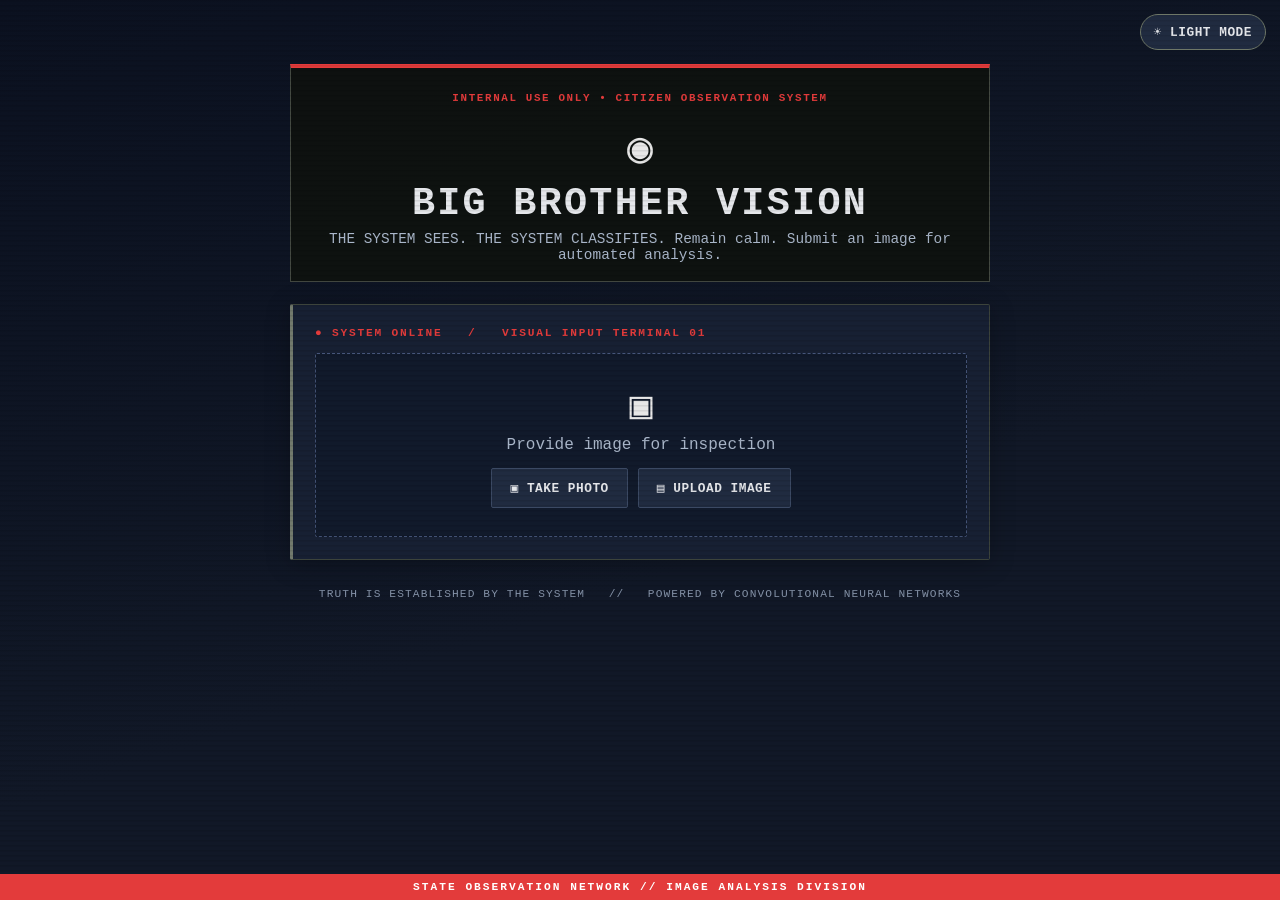
==== index.html @ 28f06064 "Adding html files" ====
<!DOCTYPE html>
<html lang="en">
<head>
  <meta charset="utf-8">
  <meta name="viewport" content="width=device-width, initial-scale=1">
  <title>MINISTRY OF VISION | Citizen Image Analysis</title>
  <style>
    * { box-sizing: border-box; }
    body { margin: 0; min-height: 100vh; font-family: "Segoe UI", system-ui, -apple-system, sans-serif;
           background: linear-gradient(160deg, #eef2ff 0%, #f8fafc 60%); color: #1e293b; padding: 20px 14px 40px; }
    header { text-align: center; max-width: 560px; margin: 16px auto 20px; }
    header .logo { font-size: 2.2rem; }
    header h1 { margin: 6px 0 4px; font-size: 1.7rem; letter-spacing: -.02em; }
    header p { margin: 0; color: #64748b; }
    .card { max-width: 560px; margin: 0 auto 16px; background: #fff; border-radius: 20px; padding: 22px;
            box-shadow: 0 4px 24px rgba(30, 41, 59, .08); }

    /* upload area */
    #drop { border: 2px dashed #c7d2fe; border-radius: 16px; padding: 28px 16px; text-align: center;
            background: #f8faff; transition: .15s; }
    #drop.over { border-color: #4f46e5; background: #eef2ff; }
    #drop .big { font-size: 2.4rem; }
    #drop p { margin: 6px 0 14px; color: #64748b; }
    .row { display: flex; gap: 10px; justify-content: center; flex-wrap: wrap; }
    button { font: inherit; font-weight: 600; border-radius: 12px; padding: 11px 18px; cursor: pointer;
             border: 1.5px solid #e2e8f0; background: #fff; color: #334155; transition: .15s; }
    button:hover:not(:disabled) { border-color: #a5b4fc; background: #f5f7ff; }
    button:disabled { opacity: .5; cursor: wait; }

    /* photo + scanning line */
    #box { margin-top: 16px; }
    #stage { position: relative; width: fit-content; max-width: 100%; margin: 0 auto 14px;
             border-radius: 14px; overflow: hidden; background: #0f172a; }
    #preview { display: block; max-width: 100%; max-height: 340px; }
    .scan { position: absolute; inset: 0; pointer-events: none; opacity: 0; transition: opacity .25s; }
    #stage.scanning .scan { opacity: 1; }
    #stage.scanning #preview { filter: brightness(.85) saturate(.9); }
    .scan::before { content: ""; position: absolute; inset: 0; background: rgba(79, 70, 229, .12); }
    .scan .line { position: absolute; left: 0; right: 0; top: 0; height: 3px; background: #818cf8;
                  box-shadow: 0 0 14px 5px rgba(99, 102, 241, .75), 0 0 40px 12px rgba(99, 102, 241, .35);
                  animation: sweep 1.3s ease-in-out infinite alternate; }
    .scan .corner { position: absolute; width: 22px; height: 22px; border: 3px solid #a5b4fc; }
    .scan .tl { top: 10px; left: 10px; border-right: 0; border-bottom: 0; border-radius: 6px 0 0 0; }
    .scan .tr { top: 10px; right: 10px; border-left: 0; border-bottom: 0; border-radius: 0 6px 0 0; }
    .scan .bl { bottom: 10px; left: 10px; border-right: 0; border-top: 0; border-radius: 0 0 0 6px; }
    .scan .br { bottom: 10px; right: 10px; border-left: 0; border-top: 0; border-radius: 0 0 6px 0; }
    .scan .label { position: absolute; bottom: 12px; left: 0; right: 0; text-align: center; color: #e0e7ff;
                   font-size: .85rem; letter-spacing: .12em; text-transform: uppercase;
                   animation: pulse 1s ease-in-out infinite alternate; }
    @keyframes sweep { from { top: 0; } to { top: calc(100% - 3px); } }
    @keyframes pulse { from { opacity: .5; } to { opacity: 1; } }

    #actions { display: flex; gap: 10px; }
    #actions button { flex: 1; }

    /* results */
    #out .res { border: 1px solid #e2e8f0; border-radius: 16px; padding: 16px; margin-bottom: 12px; animation: rise .45s ease both; }
    #out .res:last-child { margin-bottom: 0; }
    .res .tag { font-size: .8rem; font-weight: 600; text-transform: uppercase; letter-spacing: .06em; color: #6366f1; }
    .res .answer { font-size: 1.5rem; font-weight: 700; margin: 4px 0 6px; }
    .pill { display: inline-block; font-size: .85rem; font-weight: 600; padding: 3px 10px; border-radius: 999px;
            background: #dcfce7; color: #166534; }
    .pill.low { background: #fef3c7; color: #92400e; border-radius: 10px; line-height: 1.4; }
    .bar { display: flex; align-items: center; gap: 10px; margin-top: 8px; font-size: .92rem; }
    .bar .n { width: 120px; color: #475569; }
    .bar .t { flex: 1; height: 8px; border-radius: 6px; background: #e2e8f0; overflow: hidden; }
    .bar .f { height: 100%; width: 0; background: linear-gradient(90deg, #6366f1, #4f46e5); border-radius: 6px;
              transition: width .8s ease; }
    .bar .p { width: 52px; text-align: right; color: #64748b; }
    .msg { text-align: center; padding: 18px; border-radius: 14px; animation: rise .35s ease both; }
    .msg.error { background: #fef2f2; color: #b91c1c; }
    @keyframes rise { from { opacity: 0; transform: translateY(8px); } to { opacity: 1; transform: none; } }
    footer { text-align: center; color: #94a3b8; font-size: .85rem; }

    /* Theme support: use the saved preference, or follow the operating system. */
    html { color-scheme: light; }
    body, .card, #drop, button, #out .res { transition: background-color .2s ease, color .2s ease, border-color .2s ease, box-shadow .2s ease; }
    #themeToggle { position: fixed; top: 14px; right: 14px; z-index: 10; padding: 9px 13px;
                   border-radius: 999px; box-shadow: 0 3px 14px rgba(30, 41, 59, .12); }
    html[data-theme="dark"] { color-scheme: dark; }
    html[data-theme="dark"] body { background: linear-gradient(160deg, #0b1120 0%, #111827 60%); color: #e5e7eb; }
    html[data-theme="dark"] header p,
    html[data-theme="dark"] #drop p,
    html[data-theme="dark"] .bar .n,
    html[data-theme="dark"] .bar .p { color: #aab7ca; }
    html[data-theme="dark"] .card { background: #172033; box-shadow: 0 4px 24px rgba(0, 0, 0, .25); }
    html[data-theme="dark"] #drop { background: #111a2b; border-color: #465579; }
    html[data-theme="dark"] #drop.over { background: #202b47; border-color: #818cf8; }
    html[data-theme="dark"] button { background: #202b40; color: #e5e7eb; border-color: #3b4963; }
    html[data-theme="dark"] button:hover:not(:disabled) { background: #2b3854; border-color: #818cf8; }
    html[data-theme="dark"] #out .res { border-color: #3b4963; }
    html[data-theme="dark"] .bar .t { background: #334155; }
    html[data-theme="dark"] .msg.error { background: #451a24; color: #fecaca; }
    html[data-theme="dark"] footer { color: #8795ab; }
    /* Surveillance-state visual direction: Orwellian, industrial, and deliberately austere. */
    :root { --state-red: #e33b3b; --state-green: #8ba88c; --mono: "Courier New", ui-monospace, monospace; }
    body { font-family: var(--mono); padding-top: 64px; background: #080a09; color: #e3e5df;
           background-image: repeating-linear-gradient(0deg, rgba(255,255,255,.018) 0, rgba(255,255,255,.018) 1px, transparent 1px, transparent 4px), radial-gradient(ellipse at top, #202520 0%, #0b0d0c 58%, #050606 100%); }
    body::before { content: ""; position: fixed; inset: 0; z-index: 20; pointer-events: none; opacity: .12;
      background: repeating-linear-gradient(0deg, transparent 0 3px, rgba(0,0,0,.7) 4px 5px); }
    body::after { content: "STATE OBSERVATION NETWORK  //  IMAGE ANALYSIS DIVISION"; position: fixed; bottom: 0; left: 0; right: 0; z-index: 21;
      padding: 7px 12px; background: var(--state-red); color: #fff; text-align: center; font: 700 .7rem var(--mono); letter-spacing: .18em; }
    header { max-width: 700px; margin: 0 auto 22px; border: 1px solid #444a42; border-top: 4px solid var(--state-red); padding: 24px 18px 18px;
      background: rgba(15,18,15,.92); position: relative; }
    header::before { content: "INTERNAL USE ONLY  •  CITIZEN OBSERVATION SYSTEM"; display: block; color: var(--state-red); font: 700 .68rem var(--mono); letter-spacing: .15em; margin-bottom: 18px; }
    header .logo { font-size: 2.7rem; filter: grayscale(1); }
    header h1 { text-transform: uppercase; font-family: var(--mono); font-size: clamp(1.5rem, 4vw, 2.4rem); letter-spacing: .06em; line-height: 1.2; }
    header p { color: #a3ab9e; font-size: .9rem; }
    .card { max-width: 700px; border-radius: 2px; border: 1px solid #3c433b; border-left: 3px solid #727a6d; background: rgba(17,20,17,.96);
      box-shadow: 0 12px 35px rgba(0,0,0,.45); }
    #drop { border-radius: 2px; border: 1px dashed #68715f; background: #0c100d; }
    #drop.over { border-color: var(--state-red); background: #211312; }
    #drop .big { filter: grayscale(1); }
    #drop p { color: #a3ab9e; }
    button { border-radius: 2px; border: 1px solid #596253; background: #20251f; color: #e7e9e2; text-transform: uppercase; font: 700 .8rem var(--mono); letter-spacing: .04em; }
    button:hover:not(:disabled) { background: #333a30; border-color: var(--state-red); }
    #themeToggle { top: 14px; right: 14px; border-color: #6e7767; box-shadow: none; }
    #stage { border-radius: 2px; border: 1px solid #737c6c; }
    .scan::before { background: rgba(227,59,59,.11); }
    .scan .line { background: var(--state-red); box-shadow: 0 0 12px 3px rgba(227,59,59,.6); }
    .scan .corner { border-color: var(--state-red); }
    .scan .label { color: #fff; font-family: var(--mono); text-shadow: 0 1px 5px #000; }
    #out .res { border-radius: 2px; border-color: #434b40; background: #101410; }
    .res .tag { color: var(--state-red); font-family: var(--mono); letter-spacing: .14em; }
    .res .tag::before { content: "[ CLASSIFICATION RECORD ] "; }
    .res .answer { text-transform: uppercase; letter-spacing: .04em; }
    .pill { border-radius: 2px; background: #263a2a; color: #c1e2c2; font-family: var(--mono); }
    .pill.low { background: #42251e; color: #ffc0a9; }
    .bar .n, .bar .p { color: #b1b9aa; font-family: var(--mono); }
    .bar .t { background: #2c332b; border-radius: 0; }
    .bar .f { background: var(--state-red); border-radius: 0; }
    .msg.error { border: 1px solid var(--state-red); border-radius: 2px; background: #281514; color: #ffb8b8; }
    footer { padding: 12px 0 26px; color: #747d70; font-family: var(--mono); text-transform: uppercase; letter-spacing: .1em; font-size: .7rem; }
    html[data-theme="light"] body { color: #20251f; background-color: #d9ddd3; background-image: repeating-linear-gradient(0deg, rgba(0,0,0,.025) 0, rgba(0,0,0,.025) 1px, transparent 1px, transparent 4px), linear-gradient(160deg,#e4e7df,#cbd1c6); }
    html[data-theme="light"] header, html[data-theme="light"] .card { background: rgba(241,243,237,.97); border-color: #a8afa1; }
    html[data-theme="light"] header p, html[data-theme="light"] #drop p { color: #50584d; }
    html[data-theme="light"] #drop { background: #e8ebe3; border-color: #929b8a; }
    html[data-theme="light"] button { background: #dce1d7; color: #20251f; border-color: #a8afa1; }
    html[data-theme="light"] button:hover:not(:disabled) { background: #cbd2c5; }
    html[data-theme="light"] #out .res { background: #f5f6f1; border-color: #b9c0b2; }
    html[data-theme="light"] .bar .n, html[data-theme="light"] .bar .p { color: #50584d; }
    html[data-theme="light"] .bar .t { background: #cbd1c6; }
    html[data-theme="light"] .msg.error { background: #f9e4e0; color: #8d1e1e; }
    html[data-theme="light"] footer { color: #50584d; }

    @media (max-width: 600px) {
      #themeToggle { position: absolute; top: 8px; right: 8px; font-size: .85rem; padding: 8px 11px; }
      header { padding-top: 34px; }
    }

    [hidden] { display: none !important; }
    #cameraPanel { margin-top: 18px; }
    #cameraPanel video { width: 100%; max-height: 60vh; object-fit: contain; background: #050505; border: 1px solid var(--line); }
    #cameraPanel .row { margin-top: 12px; }
  </style>
</head>
<body>
  <button type="button" id="themeToggle" aria-label="Switch colour theme">🌙 Dark mode</button>
  <header>
    <div class="logo" aria-hidden="true">◉</div>
    <h1>Big Brother Vision</h1>
    <p>THE SYSTEM SEES. THE SYSTEM CLASSIFIES. Remain calm. Submit an image for automated analysis.</p>
  </header>

  <div class="card">
    <div style="font:700 .7rem var(--mono); letter-spacing:.16em; color:var(--state-red); margin-bottom:14px;">● SYSTEM ONLINE &nbsp; / &nbsp; VISUAL INPUT TERMINAL 01</div>
    <div id="drop">
      <div class="big">▣</div>
      <p>Provide image for inspection</p>
      <div class="row">
        <button type="button" id="btnCam">▣ Take photo</button>
        <button type="button" id="btnGal">▤ Upload image</button>
      </div>
    </div>
    <input id="gal" type="file" accept="image/*" hidden>
    <section id="cameraPanel" hidden aria-label="Webcam capture">
      <video id="cameraVideo" autoplay playsinline muted></video>
      <div class="row">
        <button type="button" id="takeSnapshot">● Capture photo</button>
        <button type="button" id="closeCamera">Cancel</button>
      </div>
      <p id="cameraMessage" role="status"></p>
      <canvas id="cameraCanvas" hidden></canvas>
    </section>

    <div id="box" hidden>
      <div id="stage">
        <img id="preview" alt="Your image">
        <div class="scan">
          <div class="line"></div>
          <div class="corner tl"></div><div class="corner tr"></div>
          <div class="corner bl"></div><div class="corner br"></div>
          <div class="label">Scanning…</div>
        </div>
      </div>
      <div id="actions">
        <button type="button" id="save">▣ Export image</button>
        <button type="button" id="again">↻ Reprocess image</button>
      </div>
    </div>
  </div>

  <div class="card" id="out" hidden></div>
  <footer>Truth is established by the system &nbsp; // &nbsp; Powered by convolutional neural networks</footer>

<script>
const $ = id => document.getElementById(id);
const MIN_SCAN_MS = 2200;   // the scan animation always plays at least this long
const UNKNOWN_TEXT = "Unrecognisable: image quality not good enough for accuracy above 60%";
let file = null, busy = false, cameraStream = null;
const pretty = s => s.replace(/_/g, " ").replace(/^./, c => c.toUpperCase());

// ---- light/dark theme ----
const themeToggle = $("themeToggle");
const systemPrefersDark = window.matchMedia("(prefers-color-scheme: dark)");
function applyTheme(theme) {
  document.documentElement.dataset.theme = theme;
  themeToggle.textContent = theme === "dark" ? "☀️ Light mode" : "🌙 Dark mode";
  themeToggle.setAttribute("aria-label", theme === "dark" ? "Switch to light mode" : "Switch to dark mode");
}
const savedTheme = localStorage.getItem("vision-theme");
applyTheme(savedTheme || "dark");
themeToggle.addEventListener("click", () => {
  const nextTheme = document.documentElement.dataset.theme === "dark" ? "light" : "dark";
  localStorage.setItem("vision-theme", nextTheme);
  applyTheme(nextTheme);
});


// ---- webcam capture and image upload ----
$("btnCam").onclick = openCamera;
$("btnGal").onclick = () => $("gal").click();
$("gal").onchange = e => { setFile(e.target.files[0]); e.target.value = ""; };
$("takeSnapshot").onclick = capturePhoto;
$("closeCamera").onclick = closeCamera;

async function openCamera() {
  const panel = $("cameraPanel");
  const message = $("cameraMessage");
  panel.hidden = false;
  message.textContent = "Requesting camera permission…";
  $("btnCam").disabled = true;
  try {
    if (!navigator.mediaDevices || !navigator.mediaDevices.getUserMedia) {
      throw new Error("Webcam access is unavailable. Open this site on localhost or over HTTPS, or upload an image instead.");
    }
    cameraStream = await navigator.mediaDevices.getUserMedia({
      video: { facingMode: { ideal: "environment" } }, audio: false
    });
    $("cameraVideo").srcObject = cameraStream;
    await $("cameraVideo").play();
    message.textContent = "Camera ready. Position the subject and capture a photo.";
  } catch (err) {
    closeCamera();
    message.textContent = "Could not open the camera: " + err.message + ". Check browser camera permissions, or use Upload image.";
    panel.hidden = false;
  }
}

function closeCamera() {
  if (cameraStream) cameraStream.getTracks().forEach(track => track.stop());
  cameraStream = null;
  $("cameraVideo").srcObject = null;
  $("cameraPanel").hidden = true;
  $("btnCam").disabled = false;
}

function capturePhoto() {
  const video = $("cameraVideo");
  if (!video.videoWidth || !video.videoHeight) {
    $("cameraMessage").textContent = "The camera is still starting. Try again in a moment.";
    return;
  }
  const canvas = $("cameraCanvas");
  canvas.width = video.videoWidth;
  canvas.height = video.videoHeight;
  canvas.getContext("2d").drawImage(video, 0, 0, canvas.width, canvas.height);
  canvas.toBlob(blob => {
    if (!blob) {
      $("cameraMessage").textContent = "Could not capture the photo. Please try again.";
      return;
    }
    const photo = new File([blob], `webcam-${Date.now()}.jpg`, { type: "image/jpeg" });
    closeCamera();
    setFile(photo);
  }, "image/jpeg", 0.92);
}

const drop = $("drop");
["dragenter", "dragover"].forEach(ev => drop.addEventListener(ev, e => { e.preventDefault(); drop.classList.add("over"); }));
["dragleave", "drop"].forEach(ev => drop.addEventListener(ev, e => { e.preventDefault(); drop.classList.remove("over"); }));
drop.addEventListener("drop", e => setFile(e.dataTransfer.files[0]));

function setFile(f) {
  if (!f || !f.type.startsWith("image/") || busy) return;
  file = f;
  $("preview").src = URL.createObjectURL(f);
  $("box").hidden = false;
  analyze();                                  // the scan starts right on upload
}

// ---- save / scan again ----
$("save").onclick = () => {
  const a = document.createElement("a");
  a.href = URL.createObjectURL(file);
  a.download = file.name || "image.jpg";
  a.click();
};
$("again").onclick = analyze;

// ---- classify ----
function show(html) { $("out").innerHTML = html; $("out").hidden = false; }

async function analyze() {
  if (!file || busy) return;
  busy = true;
  $("out").hidden = true;
  $("stage").classList.add("scanning");
  ["again", "btnCam", "btnGal"].forEach(id => $(id).disabled = true);
  try {
    const fd = new FormData();
    fd.append("file", file);
    const [r] = await Promise.all([
      fetch("/predict", { method: "POST", body: fd }),
      new Promise(res => setTimeout(res, MIN_SCAN_MS)),
    ]);
    if (!r.ok) throw new Error("Server error " + r.status);
    render(await r.json());
  } catch (err) {
    show(`<div class="msg error">Something went wrong: ${err.message}. Is the server running?</div>`);
  } finally {
    $("stage").classList.remove("scanning");
    ["again", "btnCam", "btnGal"].forEach(id => $(id).disabled = false);
    busy = false;
  }
}

function render(d) {
  // router could not tell if it's a face or a fruit
  if (!d.results.length) {
    show(`<div class="res">
      <div class="tag">Result</div>
      <div class="answer">unknown</div>
      <span class="pill low">${UNKNOWN_TEXT}</span></div>`);
    return;
  }
  show(d.results.map(res => {
    const low = res.prediction === "unknown";
    const bars = Object.entries(res.probabilities).sort((a, b) => b[1] - a[1]).map(([n, p]) => `
      <div class="bar"><span class="n">${pretty(n)}</span>
        <div class="t"><div class="f" data-w="${(p * 100).toFixed(1)}"></div></div>
        <span class="p">${(p * 100).toFixed(1)}%</span></div>`).join("");
    return `<div class="res">
      <div class="tag">${res.model}</div>
      <div class="answer">${low ? "unknown" : pretty(res.prediction)}</div>
      <span class="pill ${low ? "low" : ""}">${low ? UNKNOWN_TEXT : (res.confidence * 100).toFixed(1) + "% confident"}</span>
      ${bars}</div>`;
  }).join(""));
  // animate the probability bars once the cards are in the page
  requestAnimationFrame(() => requestAnimationFrame(() =>
    document.querySelectorAll("#out .f").forEach(el => el.style.width = el.dataset.w + "%")));
  $("out").scrollIntoView({ behavior: "smooth", block: "nearest" });
}
</script>
</body>
</html>
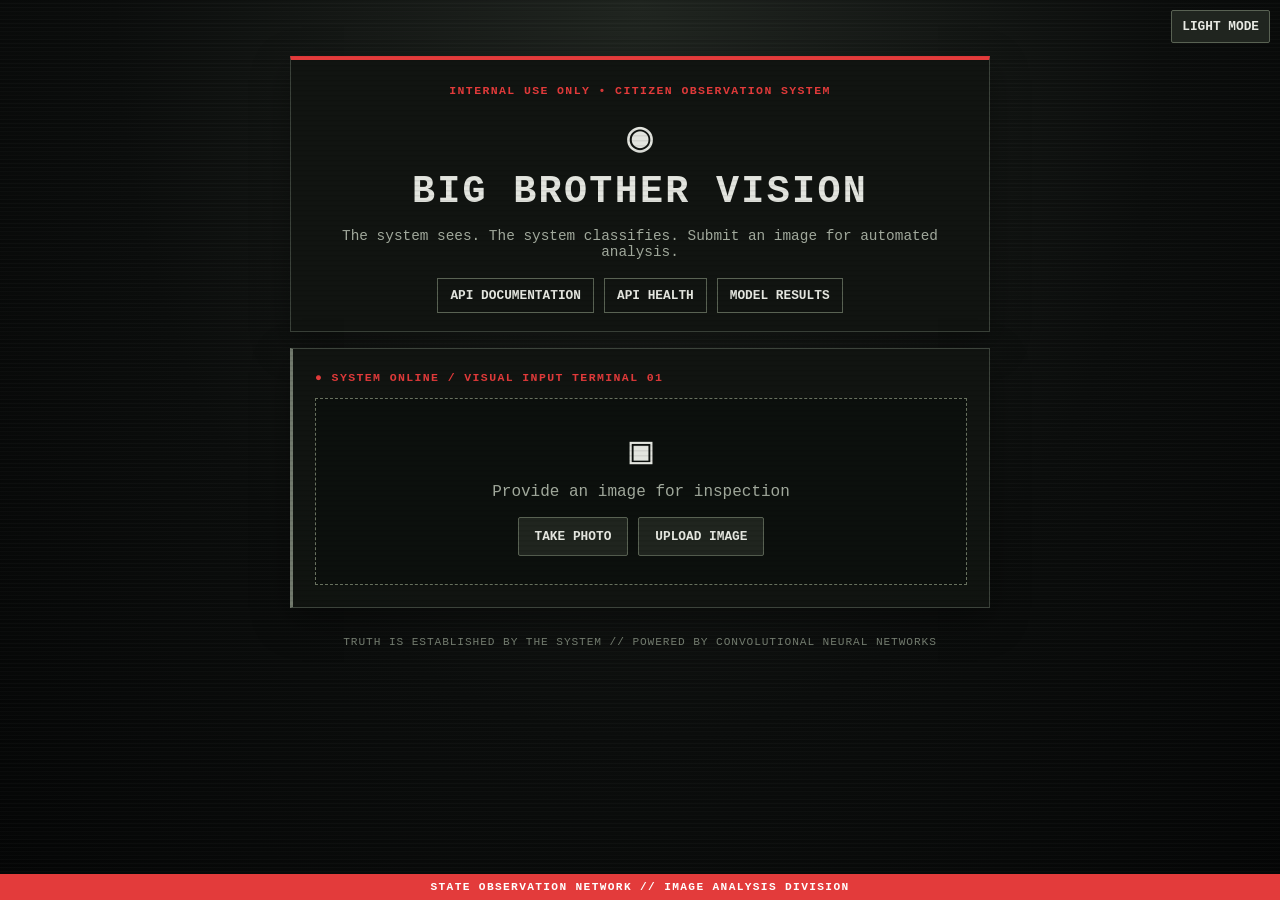
==== commit 906f0de9: "Improved UI and router model" ====
--- a/index.html
+++ b/index.html
@@ -1,366 +1,60 @@
-<!DOCTYPE html>
+<!doctype html>
 <html lang="en">
 <head>
   <meta charset="utf-8">
   <meta name="viewport" content="width=device-width, initial-scale=1">
-  <title>MINISTRY OF VISION | Citizen Image Analysis</title>
-  <style>
-    * { box-sizing: border-box; }
-    body { margin: 0; min-height: 100vh; font-family: "Segoe UI", system-ui, -apple-system, sans-serif;
-           background: linear-gradient(160deg, #eef2ff 0%, #f8fafc 60%); color: #1e293b; padding: 20px 14px 40px; }
-    header { text-align: center; max-width: 560px; margin: 16px auto 20px; }
-    header .logo { font-size: 2.2rem; }
-    header h1 { margin: 6px 0 4px; font-size: 1.7rem; letter-spacing: -.02em; }
-    header p { margin: 0; color: #64748b; }
-    .card { max-width: 560px; margin: 0 auto 16px; background: #fff; border-radius: 20px; padding: 22px;
-            box-shadow: 0 4px 24px rgba(30, 41, 59, .08); }
-
-    /* upload area */
-    #drop { border: 2px dashed #c7d2fe; border-radius: 16px; padding: 28px 16px; text-align: center;
-            background: #f8faff; transition: .15s; }
-    #drop.over { border-color: #4f46e5; background: #eef2ff; }
-    #drop .big { font-size: 2.4rem; }
-    #drop p { margin: 6px 0 14px; color: #64748b; }
-    .row { display: flex; gap: 10px; justify-content: center; flex-wrap: wrap; }
-    button { font: inherit; font-weight: 600; border-radius: 12px; padding: 11px 18px; cursor: pointer;
-             border: 1.5px solid #e2e8f0; background: #fff; color: #334155; transition: .15s; }
-    button:hover:not(:disabled) { border-color: #a5b4fc; background: #f5f7ff; }
-    button:disabled { opacity: .5; cursor: wait; }
-
-    /* photo + scanning line */
-    #box { margin-top: 16px; }
-    #stage { position: relative; width: fit-content; max-width: 100%; margin: 0 auto 14px;
-             border-radius: 14px; overflow: hidden; background: #0f172a; }
-    #preview { display: block; max-width: 100%; max-height: 340px; }
-    .scan { position: absolute; inset: 0; pointer-events: none; opacity: 0; transition: opacity .25s; }
-    #stage.scanning .scan { opacity: 1; }
-    #stage.scanning #preview { filter: brightness(.85) saturate(.9); }
-    .scan::before { content: ""; position: absolute; inset: 0; background: rgba(79, 70, 229, .12); }
-    .scan .line { position: absolute; left: 0; right: 0; top: 0; height: 3px; background: #818cf8;
-                  box-shadow: 0 0 14px 5px rgba(99, 102, 241, .75), 0 0 40px 12px rgba(99, 102, 241, .35);
-                  animation: sweep 1.3s ease-in-out infinite alternate; }
-    .scan .corner { position: absolute; width: 22px; height: 22px; border: 3px solid #a5b4fc; }
-    .scan .tl { top: 10px; left: 10px; border-right: 0; border-bottom: 0; border-radius: 6px 0 0 0; }
-    .scan .tr { top: 10px; right: 10px; border-left: 0; border-bottom: 0; border-radius: 0 6px 0 0; }
-    .scan .bl { bottom: 10px; left: 10px; border-right: 0; border-top: 0; border-radius: 0 0 0 6px; }
-    .scan .br { bottom: 10px; right: 10px; border-left: 0; border-top: 0; border-radius: 0 0 6px 0; }
-    .scan .label { position: absolute; bottom: 12px; left: 0; right: 0; text-align: center; color: #e0e7ff;
-                   font-size: .85rem; letter-spacing: .12em; text-transform: uppercase;
-                   animation: pulse 1s ease-in-out infinite alternate; }
-    @keyframes sweep { from { top: 0; } to { top: calc(100% - 3px); } }
-    @keyframes pulse { from { opacity: .5; } to { opacity: 1; } }
-
-    #actions { display: flex; gap: 10px; }
-    #actions button { flex: 1; }
-
-    /* results */
-    #out .res { border: 1px solid #e2e8f0; border-radius: 16px; padding: 16px; margin-bottom: 12px; animation: rise .45s ease both; }
-    #out .res:last-child { margin-bottom: 0; }
-    .res .tag { font-size: .8rem; font-weight: 600; text-transform: uppercase; letter-spacing: .06em; color: #6366f1; }
-    .res .answer { font-size: 1.5rem; font-weight: 700; margin: 4px 0 6px; }
-    .pill { display: inline-block; font-size: .85rem; font-weight: 600; padding: 3px 10px; border-radius: 999px;
-            background: #dcfce7; color: #166534; }
-    .pill.low { background: #fef3c7; color: #92400e; border-radius: 10px; line-height: 1.4; }
-    .bar { display: flex; align-items: center; gap: 10px; margin-top: 8px; font-size: .92rem; }
-    .bar .n { width: 120px; color: #475569; }
-    .bar .t { flex: 1; height: 8px; border-radius: 6px; background: #e2e8f0; overflow: hidden; }
-    .bar .f { height: 100%; width: 0; background: linear-gradient(90deg, #6366f1, #4f46e5); border-radius: 6px;
-              transition: width .8s ease; }
-    .bar .p { width: 52px; text-align: right; color: #64748b; }
-    .msg { text-align: center; padding: 18px; border-radius: 14px; animation: rise .35s ease both; }
-    .msg.error { background: #fef2f2; color: #b91c1c; }
-    @keyframes rise { from { opacity: 0; transform: translateY(8px); } to { opacity: 1; transform: none; } }
-    footer { text-align: center; color: #94a3b8; font-size: .85rem; }
-
-    /* Theme support: use the saved preference, or follow the operating system. */
-    html { color-scheme: light; }
-    body, .card, #drop, button, #out .res { transition: background-color .2s ease, color .2s ease, border-color .2s ease, box-shadow .2s ease; }
-    #themeToggle { position: fixed; top: 14px; right: 14px; z-index: 10; padding: 9px 13px;
-                   border-radius: 999px; box-shadow: 0 3px 14px rgba(30, 41, 59, .12); }
-    html[data-theme="dark"] { color-scheme: dark; }
-    html[data-theme="dark"] body { background: linear-gradient(160deg, #0b1120 0%, #111827 60%); color: #e5e7eb; }
-    html[data-theme="dark"] header p,
-    html[data-theme="dark"] #drop p,
-    html[data-theme="dark"] .bar .n,
-    html[data-theme="dark"] .bar .p { color: #aab7ca; }
-    html[data-theme="dark"] .card { background: #172033; box-shadow: 0 4px 24px rgba(0, 0, 0, .25); }
-    html[data-theme="dark"] #drop { background: #111a2b; border-color: #465579; }
-    html[data-theme="dark"] #drop.over { background: #202b47; border-color: #818cf8; }
-    html[data-theme="dark"] button { background: #202b40; color: #e5e7eb; border-color: #3b4963; }
-    html[data-theme="dark"] button:hover:not(:disabled) { background: #2b3854; border-color: #818cf8; }
-    html[data-theme="dark"] #out .res { border-color: #3b4963; }
-    html[data-theme="dark"] .bar .t { background: #334155; }
-    html[data-theme="dark"] .msg.error { background: #451a24; color: #fecaca; }
-    html[data-theme="dark"] footer { color: #8795ab; }
-    /* Surveillance-state visual direction: Orwellian, industrial, and deliberately austere. */
-    :root { --state-red: #e33b3b; --state-green: #8ba88c; --mono: "Courier New", ui-monospace, monospace; }
-    body { font-family: var(--mono); padding-top: 64px; background: #080a09; color: #e3e5df;
-           background-image: repeating-linear-gradient(0deg, rgba(255,255,255,.018) 0, rgba(255,255,255,.018) 1px, transparent 1px, transparent 4px), radial-gradient(ellipse at top, #202520 0%, #0b0d0c 58%, #050606 100%); }
-    body::before { content: ""; position: fixed; inset: 0; z-index: 20; pointer-events: none; opacity: .12;
-      background: repeating-linear-gradient(0deg, transparent 0 3px, rgba(0,0,0,.7) 4px 5px); }
-    body::after { content: "STATE OBSERVATION NETWORK  //  IMAGE ANALYSIS DIVISION"; position: fixed; bottom: 0; left: 0; right: 0; z-index: 21;
-      padding: 7px 12px; background: var(--state-red); color: #fff; text-align: center; font: 700 .7rem var(--mono); letter-spacing: .18em; }
-    header { max-width: 700px; margin: 0 auto 22px; border: 1px solid #444a42; border-top: 4px solid var(--state-red); padding: 24px 18px 18px;
-      background: rgba(15,18,15,.92); position: relative; }
-    header::before { content: "INTERNAL USE ONLY  •  CITIZEN OBSERVATION SYSTEM"; display: block; color: var(--state-red); font: 700 .68rem var(--mono); letter-spacing: .15em; margin-bottom: 18px; }
-    header .logo { font-size: 2.7rem; filter: grayscale(1); }
-    header h1 { text-transform: uppercase; font-family: var(--mono); font-size: clamp(1.5rem, 4vw, 2.4rem); letter-spacing: .06em; line-height: 1.2; }
-    header p { color: #a3ab9e; font-size: .9rem; }
-    .card { max-width: 700px; border-radius: 2px; border: 1px solid #3c433b; border-left: 3px solid #727a6d; background: rgba(17,20,17,.96);
-      box-shadow: 0 12px 35px rgba(0,0,0,.45); }
-    #drop { border-radius: 2px; border: 1px dashed #68715f; background: #0c100d; }
-    #drop.over { border-color: var(--state-red); background: #211312; }
-    #drop .big { filter: grayscale(1); }
-    #drop p { color: #a3ab9e; }
-    button { border-radius: 2px; border: 1px solid #596253; background: #20251f; color: #e7e9e2; text-transform: uppercase; font: 700 .8rem var(--mono); letter-spacing: .04em; }
-    button:hover:not(:disabled) { background: #333a30; border-color: var(--state-red); }
-    #themeToggle { top: 14px; right: 14px; border-color: #6e7767; box-shadow: none; }
-    #stage { border-radius: 2px; border: 1px solid #737c6c; }
-    .scan::before { background: rgba(227,59,59,.11); }
-    .scan .line { background: var(--state-red); box-shadow: 0 0 12px 3px rgba(227,59,59,.6); }
-    .scan .corner { border-color: var(--state-red); }
-    .scan .label { color: #fff; font-family: var(--mono); text-shadow: 0 1px 5px #000; }
-    #out .res { border-radius: 2px; border-color: #434b40; background: #101410; }
-    .res .tag { color: var(--state-red); font-family: var(--mono); letter-spacing: .14em; }
-    .res .tag::before { content: "[ CLASSIFICATION RECORD ] "; }
-    .res .answer { text-transform: uppercase; letter-spacing: .04em; }
-    .pill { border-radius: 2px; background: #263a2a; color: #c1e2c2; font-family: var(--mono); }
-    .pill.low { background: #42251e; color: #ffc0a9; }
-    .bar .n, .bar .p { color: #b1b9aa; font-family: var(--mono); }
-    .bar .t { background: #2c332b; border-radius: 0; }
-    .bar .f { background: var(--state-red); border-radius: 0; }
-    .msg.error { border: 1px solid var(--state-red); border-radius: 2px; background: #281514; color: #ffb8b8; }
-    footer { padding: 12px 0 26px; color: #747d70; font-family: var(--mono); text-transform: uppercase; letter-spacing: .1em; font-size: .7rem; }
-    html[data-theme="light"] body { color: #20251f; background-color: #d9ddd3; background-image: repeating-linear-gradient(0deg, rgba(0,0,0,.025) 0, rgba(0,0,0,.025) 1px, transparent 1px, transparent 4px), linear-gradient(160deg,#e4e7df,#cbd1c6); }
-    html[data-theme="light"] header, html[data-theme="light"] .card { background: rgba(241,243,237,.97); border-color: #a8afa1; }
-    html[data-theme="light"] header p, html[data-theme="light"] #drop p { color: #50584d; }
-    html[data-theme="light"] #drop { background: #e8ebe3; border-color: #929b8a; }
-    html[data-theme="light"] button { background: #dce1d7; color: #20251f; border-color: #a8afa1; }
-    html[data-theme="light"] button:hover:not(:disabled) { background: #cbd2c5; }
-    html[data-theme="light"] #out .res { background: #f5f6f1; border-color: #b9c0b2; }
-    html[data-theme="light"] .bar .n, html[data-theme="light"] .bar .p { color: #50584d; }
-    html[data-theme="light"] .bar .t { background: #cbd1c6; }
-    html[data-theme="light"] .msg.error { background: #f9e4e0; color: #8d1e1e; }
-    html[data-theme="light"] footer { color: #50584d; }
-
-    @media (max-width: 600px) {
-      #themeToggle { position: absolute; top: 8px; right: 8px; font-size: .85rem; padding: 8px 11px; }
-      header { padding-top: 34px; }
-    }
-
-    [hidden] { display: none !important; }
-    #cameraPanel { margin-top: 18px; }
-    #cameraPanel video { width: 100%; max-height: 60vh; object-fit: contain; background: #050505; border: 1px solid var(--line); }
-    #cameraPanel .row { margin-top: 12px; }
-  </style>
+  <title>Big Brother Vision | Image Analysis</title>
+  <link rel="stylesheet" href="/static/styles.css">
 </head>
 <body>
-  <button type="button" id="themeToggle" aria-label="Switch colour theme">🌙 Dark mode</button>
-  <header>
+  <button id="themeToggle" class="theme-toggle" type="button">Light mode</button>
+  <header class="site-header">
+    <div class="eyebrow">INTERNAL USE ONLY • CITIZEN OBSERVATION SYSTEM</div>
     <div class="logo" aria-hidden="true">◉</div>
     <h1>Big Brother Vision</h1>
-    <p>THE SYSTEM SEES. THE SYSTEM CLASSIFIES. Remain calm. Submit an image for automated analysis.</p>
+    <p>The system sees. The system classifies. Submit an image for automated analysis.</p>
+    <nav class="nav-links" aria-label="Project links">
+      <a href="/docs" target="_blank" rel="noopener">API documentation</a>
+      <a href="/health" target="_blank" rel="noopener">API health</a>
+      <a href="/results.html">Model results</a>
+    </nav>
   </header>
 
-  <div class="card">
-    <div style="font:700 .7rem var(--mono); letter-spacing:.16em; color:var(--state-red); margin-bottom:14px;">● SYSTEM ONLINE &nbsp; / &nbsp; VISUAL INPUT TERMINAL 01</div>
-    <div id="drop">
-      <div class="big">▣</div>
-      <p>Provide image for inspection</p>
-      <div class="row">
-        <button type="button" id="btnCam">▣ Take photo</button>
-        <button type="button" id="btnGal">▤ Upload image</button>
+  <main>
+    <section class="card">
+      <div class="status-line">● SYSTEM ONLINE / VISUAL INPUT TERMINAL 01</div>
+      <div id="drop" class="drop">
+        <div class="big">▣</div>
+        <p>Provide an image for inspection</p>
+        <div class="button-row">
+          <button id="btnCam" type="button">Take photo</button>
+          <button id="btnGal" type="button">Upload image</button>
+        </div>
+        <input id="gal" type="file" accept="image/*" hidden>
       </div>
-    </div>
-    <input id="gal" type="file" accept="image/*" hidden>
-    <section id="cameraPanel" hidden aria-label="Webcam capture">
-      <video id="cameraVideo" autoplay playsinline muted></video>
-      <div class="row">
-        <button type="button" id="takeSnapshot">● Capture photo</button>
-        <button type="button" id="closeCamera">Cancel</button>
-      </div>
-      <p id="cameraMessage" role="status"></p>
-      <canvas id="cameraCanvas" hidden></canvas>
-    </section>
-
-    <div id="box" hidden>
-      <div id="stage">
-        <img id="preview" alt="Your image">
-        <div class="scan">
-          <div class="line"></div>
-          <div class="corner tl"></div><div class="corner tr"></div>
-          <div class="corner bl"></div><div class="corner br"></div>
-          <div class="label">Scanning…</div>
+      <section id="cameraPanel" hidden>
+        <video id="cameraVideo" autoplay playsinline muted></video>
+        <div class="button-row">
+          <button id="takeSnapshot" type="button">Capture photo</button>
+          <button id="closeCamera" type="button">Cancel</button>
+        </div>
+        <p id="cameraMessage" role="status"></p>
+        <canvas id="cameraCanvas" hidden></canvas>
+      </section>
+      <div id="box" hidden>
+        <div id="stage">
+          <img id="preview" alt="Uploaded image preview">
+          <div class="scan"><div class="line"></div><span class="scan-label">Scanning…</span></div>
+        </div>
+        <div class="button-row">
+          <button id="save" type="button">Export image</button>
+          <button id="again" type="button">Reprocess image</button>
         </div>
       </div>
-      <div id="actions">
-        <button type="button" id="save">▣ Export image</button>
-        <button type="button" id="again">↻ Reprocess image</button>
-      </div>
-    </div>
-  </div>
-
-  <div class="card" id="out" hidden></div>
-  <footer>Truth is established by the system &nbsp; // &nbsp; Powered by convolutional neural networks</footer>
-
-<script>
-const $ = id => document.getElementById(id);
-const MIN_SCAN_MS = 2200;   // the scan animation always plays at least this long
-const UNKNOWN_TEXT = "Unrecognisable: image quality not good enough for accuracy above 60%";
-let file = null, busy = false, cameraStream = null;
-const pretty = s => s.replace(/_/g, " ").replace(/^./, c => c.toUpperCase());
-
-// ---- light/dark theme ----
-const themeToggle = $("themeToggle");
-const systemPrefersDark = window.matchMedia("(prefers-color-scheme: dark)");
-function applyTheme(theme) {
-  document.documentElement.dataset.theme = theme;
-  themeToggle.textContent = theme === "dark" ? "☀️ Light mode" : "🌙 Dark mode";
-  themeToggle.setAttribute("aria-label", theme === "dark" ? "Switch to light mode" : "Switch to dark mode");
-}
-const savedTheme = localStorage.getItem("vision-theme");
-applyTheme(savedTheme || "dark");
-themeToggle.addEventListener("click", () => {
-  const nextTheme = document.documentElement.dataset.theme === "dark" ? "light" : "dark";
-  localStorage.setItem("vision-theme", nextTheme);
-  applyTheme(nextTheme);
-});
-
-
-// ---- webcam capture and image upload ----
-$("btnCam").onclick = openCamera;
-$("btnGal").onclick = () => $("gal").click();
-$("gal").onchange = e => { setFile(e.target.files[0]); e.target.value = ""; };
-$("takeSnapshot").onclick = capturePhoto;
-$("closeCamera").onclick = closeCamera;
-
-async function openCamera() {
-  const panel = $("cameraPanel");
-  const message = $("cameraMessage");
-  panel.hidden = false;
-  message.textContent = "Requesting camera permission…";
-  $("btnCam").disabled = true;
-  try {
-    if (!navigator.mediaDevices || !navigator.mediaDevices.getUserMedia) {
-      throw new Error("Webcam access is unavailable. Open this site on localhost or over HTTPS, or upload an image instead.");
-    }
-    cameraStream = await navigator.mediaDevices.getUserMedia({
-      video: { facingMode: { ideal: "environment" } }, audio: false
-    });
-    $("cameraVideo").srcObject = cameraStream;
-    await $("cameraVideo").play();
-    message.textContent = "Camera ready. Position the subject and capture a photo.";
-  } catch (err) {
-    closeCamera();
-    message.textContent = "Could not open the camera: " + err.message + ". Check browser camera permissions, or use Upload image.";
-    panel.hidden = false;
-  }
-}
-
-function closeCamera() {
-  if (cameraStream) cameraStream.getTracks().forEach(track => track.stop());
-  cameraStream = null;
-  $("cameraVideo").srcObject = null;
-  $("cameraPanel").hidden = true;
-  $("btnCam").disabled = false;
-}
-
-function capturePhoto() {
-  const video = $("cameraVideo");
-  if (!video.videoWidth || !video.videoHeight) {
-    $("cameraMessage").textContent = "The camera is still starting. Try again in a moment.";
-    return;
-  }
-  const canvas = $("cameraCanvas");
-  canvas.width = video.videoWidth;
-  canvas.height = video.videoHeight;
-  canvas.getContext("2d").drawImage(video, 0, 0, canvas.width, canvas.height);
-  canvas.toBlob(blob => {
-    if (!blob) {
-      $("cameraMessage").textContent = "Could not capture the photo. Please try again.";
-      return;
-    }
-    const photo = new File([blob], `webcam-${Date.now()}.jpg`, { type: "image/jpeg" });
-    closeCamera();
-    setFile(photo);
-  }, "image/jpeg", 0.92);
-}
-
-const drop = $("drop");
-["dragenter", "dragover"].forEach(ev => drop.addEventListener(ev, e => { e.preventDefault(); drop.classList.add("over"); }));
-["dragleave", "drop"].forEach(ev => drop.addEventListener(ev, e => { e.preventDefault(); drop.classList.remove("over"); }));
-drop.addEventListener("drop", e => setFile(e.dataTransfer.files[0]));
-
-function setFile(f) {
-  if (!f || !f.type.startsWith("image/") || busy) return;
-  file = f;
-  $("preview").src = URL.createObjectURL(f);
-  $("box").hidden = false;
-  analyze();                                  // the scan starts right on upload
-}
-
-// ---- save / scan again ----
-$("save").onclick = () => {
-  const a = document.createElement("a");
-  a.href = URL.createObjectURL(file);
-  a.download = file.name || "image.jpg";
-  a.click();
-};
-$("again").onclick = analyze;
-
-// ---- classify ----
-function show(html) { $("out").innerHTML = html; $("out").hidden = false; }
-
-async function analyze() {
-  if (!file || busy) return;
-  busy = true;
-  $("out").hidden = true;
-  $("stage").classList.add("scanning");
-  ["again", "btnCam", "btnGal"].forEach(id => $(id).disabled = true);
-  try {
-    const fd = new FormData();
-    fd.append("file", file);
-    const [r] = await Promise.all([
-      fetch("/predict", { method: "POST", body: fd }),
-      new Promise(res => setTimeout(res, MIN_SCAN_MS)),
-    ]);
-    if (!r.ok) throw new Error("Server error " + r.status);
-    render(await r.json());
-  } catch (err) {
-    show(`<div class="msg error">Something went wrong: ${err.message}. Is the server running?</div>`);
-  } finally {
-    $("stage").classList.remove("scanning");
-    ["again", "btnCam", "btnGal"].forEach(id => $(id).disabled = false);
-    busy = false;
-  }
-}
-
-function render(d) {
-  // router could not tell if it's a face or a fruit
-  if (!d.results.length) {
-    show(`<div class="res">
-      <div class="tag">Result</div>
-      <div class="answer">unknown</div>
-      <span class="pill low">${UNKNOWN_TEXT}</span></div>`);
-    return;
-  }
-  show(d.results.map(res => {
-    const low = res.prediction === "unknown";
-    const bars = Object.entries(res.probabilities).sort((a, b) => b[1] - a[1]).map(([n, p]) => `
-      <div class="bar"><span class="n">${pretty(n)}</span>
-        <div class="t"><div class="f" data-w="${(p * 100).toFixed(1)}"></div></div>
-        <span class="p">${(p * 100).toFixed(1)}%</span></div>`).join("");
-    return `<div class="res">
-      <div class="tag">${res.model}</div>
-      <div class="answer">${low ? "unknown" : pretty(res.prediction)}</div>
-      <span class="pill ${low ? "low" : ""}">${low ? UNKNOWN_TEXT : (res.confidence * 100).toFixed(1) + "% confident"}</span>
-      ${bars}</div>`;
-  }).join(""));
-  // animate the probability bars once the cards are in the page
-  requestAnimationFrame(() => requestAnimationFrame(() =>
-    document.querySelectorAll("#out .f").forEach(el => el.style.width = el.dataset.w + "%")));
-  $("out").scrollIntoView({ behavior: "smooth", block: "nearest" });
-}
-</script>
+    </section>
+    <section id="out" class="card results" hidden aria-live="polite"></section>
+  </main>
+  <footer>Truth is established by the system // Powered by convolutional neural networks</footer>
+  <script src="/static/app.js" defer></script>
 </body>
-</html>+</html>
--- a/static/styles.css
+++ b/static/styles.css
@@ -0,0 +1,60 @@
+* { box-sizing: border-box; }
+:root { color-scheme: dark; --red: #e33b3b; --green: #8ba88c; --line: #3c433b; --mono: "Courier New", ui-monospace, monospace; }
+body { margin: 0; min-height: 100vh; padding: 56px 14px 58px; font-family: var(--mono); color: #e3e5df; background: #080a09; background-image: repeating-linear-gradient(0deg,rgba(255,255,255,.018) 0,rgba(255,255,255,.018) 1px,transparent 1px,transparent 4px),radial-gradient(ellipse at top,#202520 0%,#0b0d0c 58%,#050606 100%); }
+body::before { content: ""; position: fixed; inset: 0; z-index: 20; pointer-events: none; opacity: .10; background: repeating-linear-gradient(0deg,transparent 0 3px,rgba(0,0,0,.7) 4px 5px); }
+body::after { content: "STATE OBSERVATION NETWORK // IMAGE ANALYSIS DIVISION"; position: fixed; bottom: 0; left: 0; right: 0; z-index: 21; padding: 7px 12px; background: var(--red); color: #fff; text-align: center; font: 700 .7rem var(--mono); letter-spacing: .12em; }
+.site-header, .card { max-width: 700px; margin: 0 auto 16px; border: 1px solid var(--line); background: rgba(17,20,17,.96); box-shadow: 0 12px 35px rgba(0,0,0,.35); }
+.site-header { border-top: 4px solid var(--red); padding: 24px 18px 18px; text-align: center; }
+.eyebrow, .status-line { color: var(--red); font-weight: 700; font-size: .72rem; letter-spacing: .12em; }
+.logo { font-size: 2.7rem; margin-top: 14px; }
+h1 { text-transform: uppercase; font-size: clamp(1.5rem,4vw,2.4rem); letter-spacing: .06em; margin: 6px 0; }
+.site-header p { color: #a3ab9e; font-size: .9rem; }
+.nav-links { display: flex; gap: 10px; flex-wrap: wrap; justify-content: center; margin-top: 18px; }
+.nav-links a { color: #e7e9e2; border: 1px solid #596253; padding: 9px 12px; text-decoration: none; font-size: .8rem; font-weight: 700; text-transform: uppercase; }
+.nav-links a:hover { border-color: var(--red); background: #252a23; }
+.card { padding: 22px; border-left: 3px solid #727a6d; }
+.status-line { margin-bottom: 14px; }
+.drop { border: 1px dashed #68715f; padding: 28px 16px; text-align: center; background: #0c100d; }
+.drop.over { border-color: var(--red); background: #211312; }
+.big { font-size: 2.4rem; }
+.drop p { color: #a3ab9e; margin: 8px 0 16px; }
+.button-row { display: flex; gap: 10px; justify-content: center; flex-wrap: wrap; margin-top: 12px; }
+button { cursor: pointer; border: 1px solid #596253; border-radius: 2px; background: #20251f; color: #e7e9e2; padding: 11px 16px; font: 700 .8rem var(--mono); text-transform: uppercase; }
+button:hover:not(:disabled) { background: #333a30; border-color: var(--red); }
+button:disabled { opacity: .5; cursor: wait; }
+.theme-toggle { position: fixed; z-index: 25; top: 10px; right: 10px; padding: 8px 10px; }
+#cameraPanel { margin-top: 18px; }
+#cameraVideo { display: block; width: 100%; max-height: 60vh; object-fit: contain; background: #050505; border: 1px solid var(--line); }
+#box { margin-top: 16px; }
+#stage { position: relative; width: fit-content; max-width: 100%; margin: 0 auto 14px; overflow: hidden; border: 1px solid #737c6c; background: #050505; }
+#preview { display: block; max-width: 100%; max-height: 340px; }
+.scan { display: none; position: absolute; inset: 0; pointer-events: none; background: rgba(227,59,59,.08); }
+#stage.scanning .scan { display: block; }
+.line { position: absolute; left: 0; right: 0; top: 0; height: 3px; background: var(--red); box-shadow: 0 0 12px 3px rgba(227,59,59,.6); animation: sweep 1.3s ease-in-out infinite alternate; }
+.scan-label { position: absolute; bottom: 12px; left: 0; right: 0; text-align: center; color: #fff; text-transform: uppercase; }
+@keyframes sweep { to { top: calc(100% - 3px); } }
+.results .res { border: 1px solid #434b40; background: #101410; padding: 16px; margin-bottom: 12px; animation: rise .35s ease both; }
+.results .res:last-child { margin-bottom: 0; }
+.tag { color: var(--red); font-size: .8rem; font-weight: 700; letter-spacing: .14em; text-transform: uppercase; }
+.tag::before { content: "[ CLASSIFICATION RECORD ] "; }
+.answer { font-size: 1.5rem; font-weight: 700; text-transform: uppercase; margin: 5px 0; }
+.pill { display: inline-block; background: #263a2a; color: #c1e2c2; padding: 3px 9px; font-size: .8rem; }
+.pill.low { background: #42251e; color: #ffc0a9; }
+.bar { display: flex; align-items: center; gap: 10px; margin-top: 8px; font-size: .85rem; }
+.bar .n { width: 120px; color: #b1b9aa; }
+.bar .t { flex: 1; height: 8px; background: #2c332b; overflow: hidden; }
+.bar .f { height: 100%; width: 0; background: var(--red); transition: width .65s ease; }
+.bar .p { width: 52px; text-align: right; color: #b1b9aa; }
+.msg { padding: 14px; border: 1px solid var(--red); background: #281514; color: #ffb8b8; overflow-wrap: anywhere; }
+footer { max-width: 700px; margin: 0 auto; padding: 12px 0 26px; text-align: center; color: #747d70; font-size: .7rem; letter-spacing: .08em; text-transform: uppercase; }
+[hidden] { display: none !important; }
+html[data-theme="light"] { color-scheme: light; }
+html[data-theme="light"] body { color: #20251f; background: #d9ddd3; background-image: linear-gradient(160deg,#e4e7df,#cbd1c6); }
+html[data-theme="light"] .site-header, html[data-theme="light"] .card { background: rgba(241,243,237,.97); border-color: #a8afa1; }
+html[data-theme="light"] .site-header p, html[data-theme="light"] .drop p, html[data-theme="light"] footer { color: #50584d; }
+html[data-theme="light"] .drop { background: #e8ebe3; }
+html[data-theme="light"] button, html[data-theme="light"] .nav-links a { background: #dce1d7; color: #20251f; border-color: #a8afa1; }
+html[data-theme="light"] .results .res { background: #f5f6f1; border-color: #b9c0b2; }
+html[data-theme="light"] .bar .n, html[data-theme="light"] .bar .p { color: #50584d; }
+@keyframes rise { from { opacity: 0; transform: translateY(8px); } to { opacity: 1; transform: none; } }
+@media (max-width: 520px) { .card { padding: 15px; } .bar .n { width: 88px; } .nav-links { flex-direction: column; } .theme-toggle { position: absolute; } }
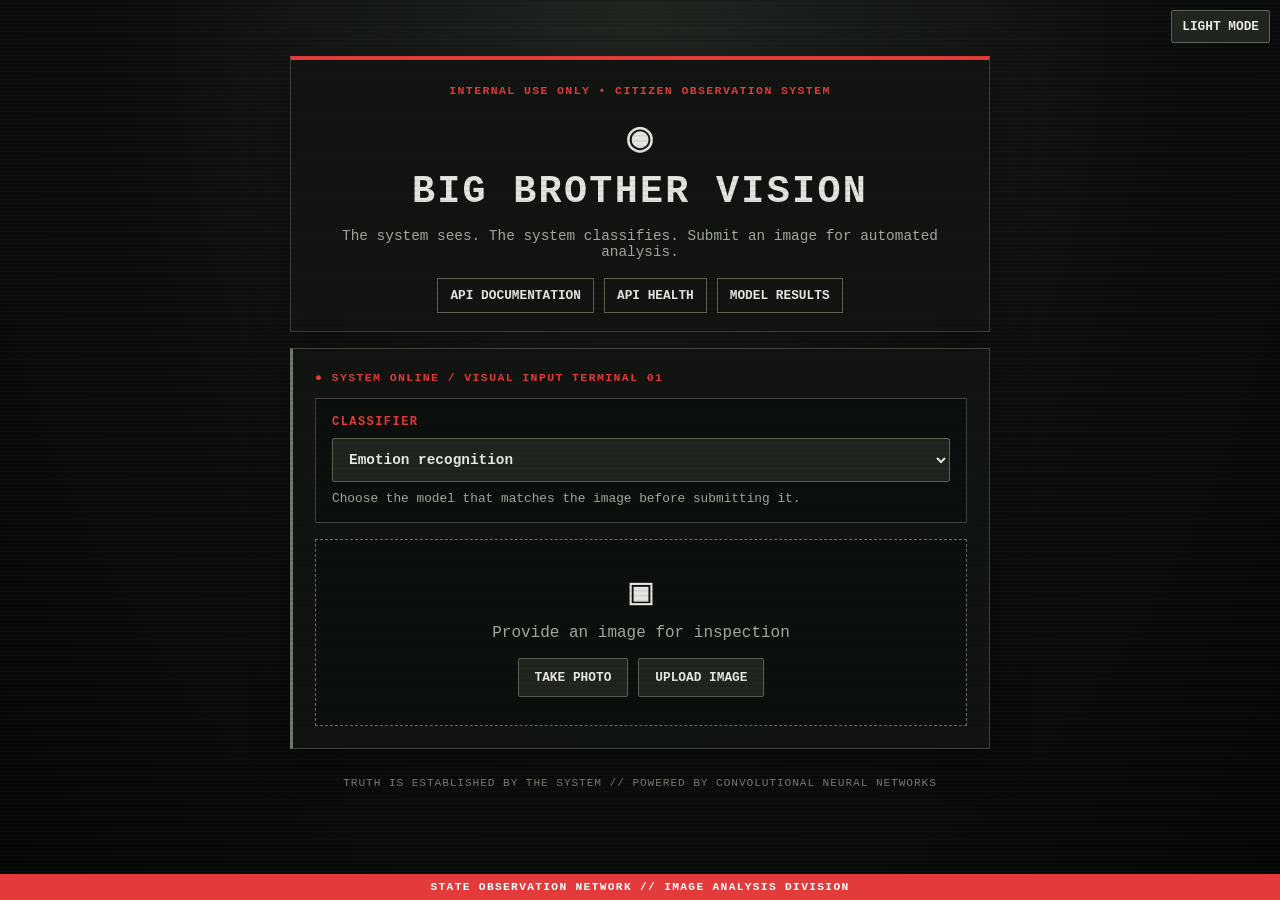
==== commit 617c8436: "Removed ROUTER" ====
--- a/index.html
+++ b/index.html
@@ -23,6 +23,15 @@
   <main>
     <section class="card">
       <div class="status-line">● SYSTEM ONLINE / VISUAL INPUT TERMINAL 01</div>
+      <div class="classifier-picker">
+        <label for="classifier">CLASSIFIER</label>
+        <select id="classifier" name="classifier">
+          <option value="emotion">Emotion recognition</option>
+          <option value="fruit">Fruit classification</option>
+          <option value="mask">Face-mask classification</option>
+        </select>
+        <p>Choose the model that matches the image before submitting it.</p>
+      </div>
       <div id="drop" class="drop">
         <div class="big">▣</div>
         <p>Provide an image for inspection</p>
@@ -36,6 +45,7 @@
         <video id="cameraVideo" autoplay playsinline muted></video>
         <div class="button-row">
           <button id="takeSnapshot" type="button">Capture photo</button>
+          <button id="switchCamera" type="button">Use front camera</button>
           <button id="closeCamera" type="button">Cancel</button>
         </div>
         <p id="cameraMessage" role="status"></p>
--- a/static/styles.css
+++ b/static/styles.css
@@ -14,6 +14,10 @@
 .nav-links a:hover { border-color: var(--red); background: #252a23; }
 .card { padding: 22px; border-left: 3px solid #727a6d; }
 .status-line { margin-bottom: 14px; }
+.classifier-picker { display: grid; gap: 9px; margin: 0 0 16px; padding: 16px; border: 1px solid var(--line); background: rgba(12,16,13,.8); }
+.classifier-picker label { color: var(--red); font-size: .75rem; font-weight: 700; letter-spacing: .12em; }
+.classifier-picker select { width: 100%; padding: 12px; border: 1px solid #596253; border-radius: 2px; background: #20251f; color: #e7e9e2; font: 700 .9rem var(--mono); }
+.classifier-picker p { margin: 0; color: #a3ab9e; font-size: .8rem; }
 .drop { border: 1px dashed #68715f; padding: 28px 16px; text-align: center; background: #0c100d; }
 .drop.over { border-color: var(--red); background: #211312; }
 .big { font-size: 2.4rem; }
@@ -53,8 +57,17 @@
 html[data-theme="light"] .site-header, html[data-theme="light"] .card { background: rgba(241,243,237,.97); border-color: #a8afa1; }
 html[data-theme="light"] .site-header p, html[data-theme="light"] .drop p, html[data-theme="light"] footer { color: #50584d; }
 html[data-theme="light"] .drop { background: #e8ebe3; }
+html[data-theme="light"] .classifier-picker { background: #e8ebe3; }
+html[data-theme="light"] .classifier-picker select { background: #dce1d7; color: #20251f; border-color: #a8afa1; }
+html[data-theme="light"] .classifier-picker p { color: #50584d; }
 html[data-theme="light"] button, html[data-theme="light"] .nav-links a { background: #dce1d7; color: #20251f; border-color: #a8afa1; }
 html[data-theme="light"] .results .res { background: #f5f6f1; border-color: #b9c0b2; }
 html[data-theme="light"] .bar .n, html[data-theme="light"] .bar .p { color: #50584d; }
 @keyframes rise { from { opacity: 0; transform: translateY(8px); } to { opacity: 1; transform: none; } }
 @media (max-width: 520px) { .card { padding: 15px; } .bar .n { width: 88px; } .nav-links { flex-direction: column; } .theme-toggle { position: absolute; } }
+
+/* Prediction summary: labels use muted blue; outcome status uses green/red. */
+.confidence-label { color: #8faec2; font-weight: 700; letter-spacing: .04em; }
+.status-label { font-weight: 700; line-height: 1.5; }
+.status-accepted { color: #8ba88c; }
+.status-rejected { color: #d97878; }
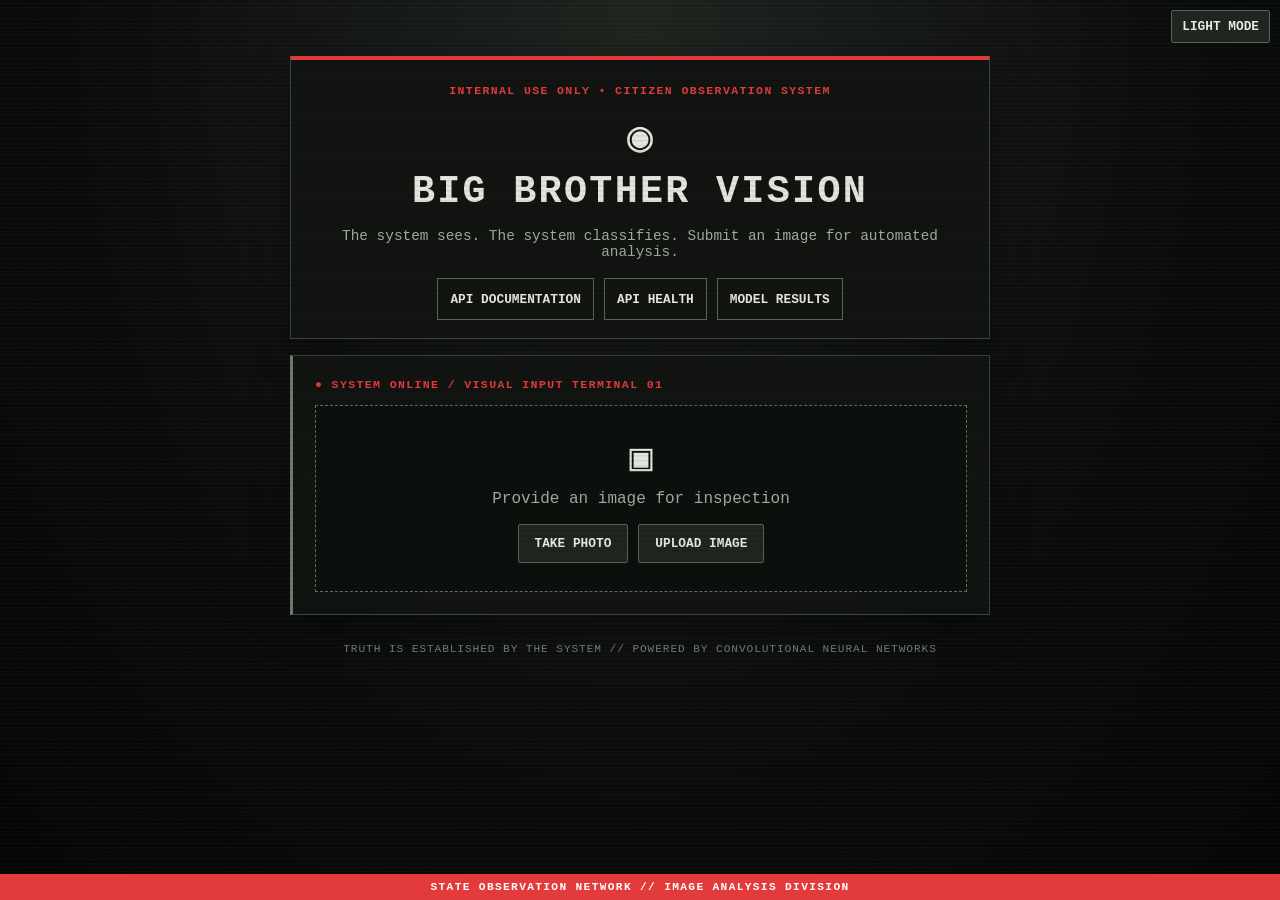
==== commit d08eaeb9: "Minor changes" ====
--- a/index.html
+++ b/index.html
@@ -23,15 +23,6 @@
   <main>
     <section class="card">
       <div class="status-line">● SYSTEM ONLINE / VISUAL INPUT TERMINAL 01</div>
-      <div class="classifier-picker">
-        <label for="classifier">CLASSIFIER</label>
-        <select id="classifier" name="classifier">
-          <option value="emotion">Emotion recognition</option>
-          <option value="fruit">Fruit classification</option>
-          <option value="mask">Face-mask classification</option>
-        </select>
-        <p>Choose the model that matches the image before submitting it.</p>
-      </div>
       <div id="drop" class="drop">
         <div class="big">▣</div>
         <p>Provide an image for inspection</p>
--- a/static/styles.css
+++ b/static/styles.css
@@ -14,10 +14,6 @@
 .nav-links a:hover { border-color: var(--red); background: #252a23; }
 .card { padding: 22px; border-left: 3px solid #727a6d; }
 .status-line { margin-bottom: 14px; }
-.classifier-picker { display: grid; gap: 9px; margin: 0 0 16px; padding: 16px; border: 1px solid var(--line); background: rgba(12,16,13,.8); }
-.classifier-picker label { color: var(--red); font-size: .75rem; font-weight: 700; letter-spacing: .12em; }
-.classifier-picker select { width: 100%; padding: 12px; border: 1px solid #596253; border-radius: 2px; background: #20251f; color: #e7e9e2; font: 700 .9rem var(--mono); }
-.classifier-picker p { margin: 0; color: #a3ab9e; font-size: .8rem; }
 .drop { border: 1px dashed #68715f; padding: 28px 16px; text-align: center; background: #0c100d; }
 .drop.over { border-color: var(--red); background: #211312; }
 .big { font-size: 2.4rem; }
@@ -57,17 +53,67 @@
 html[data-theme="light"] .site-header, html[data-theme="light"] .card { background: rgba(241,243,237,.97); border-color: #a8afa1; }
 html[data-theme="light"] .site-header p, html[data-theme="light"] .drop p, html[data-theme="light"] footer { color: #50584d; }
 html[data-theme="light"] .drop { background: #e8ebe3; }
-html[data-theme="light"] .classifier-picker { background: #e8ebe3; }
-html[data-theme="light"] .classifier-picker select { background: #dce1d7; color: #20251f; border-color: #a8afa1; }
-html[data-theme="light"] .classifier-picker p { color: #50584d; }
 html[data-theme="light"] button, html[data-theme="light"] .nav-links a { background: #dce1d7; color: #20251f; border-color: #a8afa1; }
 html[data-theme="light"] .results .res { background: #f5f6f1; border-color: #b9c0b2; }
 html[data-theme="light"] .bar .n, html[data-theme="light"] .bar .p { color: #50584d; }
 @keyframes rise { from { opacity: 0; transform: translateY(8px); } to { opacity: 1; transform: none; } }
 @media (max-width: 520px) { .card { padding: 15px; } .bar .n { width: 88px; } .nav-links { flex-direction: column; } .theme-toggle { position: absolute; } }
 
-/* Prediction summary: labels use muted blue; outcome status uses green/red. */
-.confidence-label { color: #8faec2; font-weight: 700; letter-spacing: .04em; }
-.status-label { font-weight: 700; line-height: 1.5; }
-.status-accepted { color: #8ba88c; }
-.status-rejected { color: #d97878; }
+
+/* Interaction and accessibility fixes */
+html { min-width: 0; }
+body { overflow-wrap: anywhere; }
+.nav-links a, .page-nav a {
+  display: inline-flex;
+  align-items: center;
+  justify-content: center;
+  min-height: 42px;
+  line-height: 1.35;
+  text-align: center;
+  overflow-wrap: anywhere;
+}
+.nav-links a:focus-visible, .page-nav a:focus-visible, button:focus-visible {
+  outline: 3px solid var(--red);
+  outline-offset: 3px;
+}
+.drop.over { border-color: var(--red); background: #211312; }
+#stage.scanning .scan { display: block; }
+#stage.scanning .scan-label::after { content: " "; }
+#out { min-width: 0; overflow-wrap: anywhere; }
+#out .probability-row {
+  display: grid;
+  grid-template-columns: minmax(70px, 140px) minmax(40px, 1fr) 58px;
+  align-items: center;
+  gap: 10px;
+  margin: 10px 0;
+}
+#out .probability-label, #out .probability-value { overflow-wrap: anywhere; }
+#out .probability-track { height: 9px; background: #2c332b; overflow: hidden; }
+#out .probability-fill { height: 100%; background: var(--red); transition: width .35s ease; }
+#out .confidence { font-weight: 700; }
+#out .threshold { font-size: .85rem; }
+#out .room101 { color: var(--red); font-weight: 700; overflow-wrap: anywhere; }
+#out .error { border: 1px solid var(--red); padding: 12px; overflow-wrap: anywhere; }
+button:disabled { opacity: .55; cursor: progress; }
+
+html[data-theme="light"] .drop.over { background: #f6e8e5; }
+html[data-theme="light"] #out .probability-track { background: #d8ddd3; }
+html[data-theme="light"] #out .error { background: #fff0ee; color: #6d1717; }
+html[data-theme="light"] #out .room101 { color: #a51f1f; }
+
+@media (max-width: 520px) {
+  body { padding: 58px 10px 58px; }
+  .site-header { padding: 48px 14px 16px; }
+  .nav-links, .page-nav {
+    display: grid;
+    grid-template-columns: minmax(0, 1fr);
+    width: 100%;
+  }
+  .nav-links a, .page-nav a { width: 100%; }
+  .theme-toggle { position: fixed; top: 8px; right: 8px; z-index: 25; }
+  #out .probability-row {
+    grid-template-columns: minmax(68px, 100px) minmax(35px, 1fr) 52px;
+    gap: 7px;
+    font-size: .78rem;
+  }
+}
